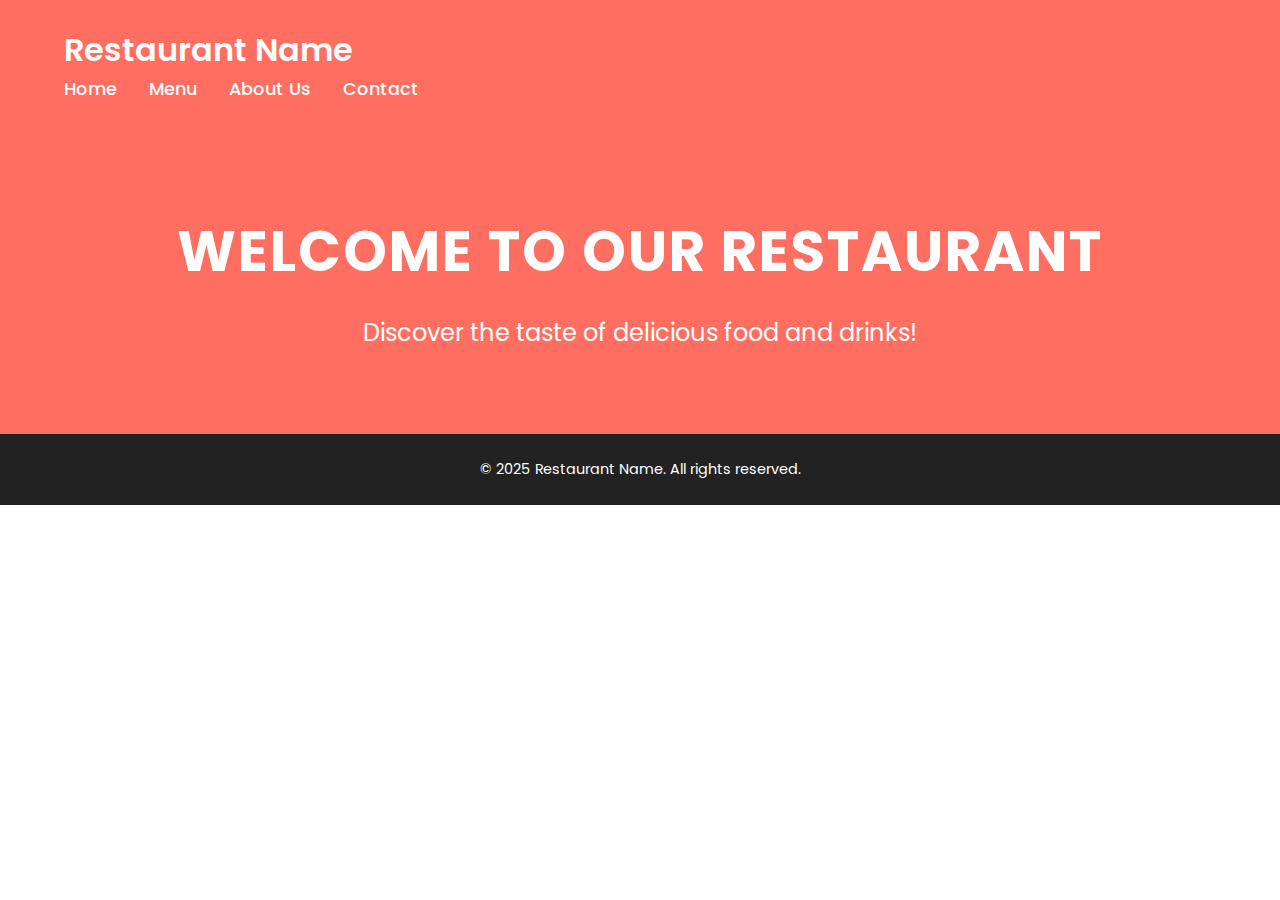
==== index.html @ e4efbb6b "update" ====
<!DOCTYPE html>
<html lang="en">
<head>
    <meta charset="UTF-8">
    <meta name="viewport" content="width=device-width, initial-scale=1.0">
    <title>Restaurant - Home</title>
    <link rel="stylesheet" href="css/style.css">
    <link href="https://fonts.googleapis.com/css2?family=Poppins:wght@400;600&display=swap" rel="stylesheet">
</head>
<body>
    <!-- Header -->
    <header class="navbar">
        <div class="container">
            <a href="index.html" class="logo">Restaurant Name</a>
            <nav>
                <ul class="menu">
                    <li><a href="index.html">Home</a></li>
                    <li><a href="menu.html">Menu</a></li>
                    <li><a href="about.html">About Us</a></li>
                    <li><a href="contact.html">Contact</a></li>
                </ul>
            </nav>
        </div>
    </header>

    <!-- Main Content -->
    <main>
        <section class="hero">
            <h1>Welcome to Our Restaurant</h1>
            <p>Discover the taste of delicious food and drinks!</p>
        </section>
    </main>

    <!-- Footer -->
    <footer>
        <div class="container">
            <p>&copy; 2025 Restaurant Name. All rights reserved.</p>
        </div>
    </footer>

    <script src="js/script.js"></script>
</body>
</html>
---- css/style.css ----
/* Global Styles */
* {
    margin: 0;
    padding: 0;
    box-sizing: border-box;
}

body {
    font-family: 'Poppins', sans-serif;
    background-color: #fff;
    color: #333;
    line-height: 1.6;
}

/* Container */
.container {
    width: 90%;
    max-width: 1200px;
    margin: 0 auto;
}

/* Header */
.navbar {
    background-color: #FF6F61;  /* Warm, appetizing color */
    color: white;
    padding: 1.5rem 0;
    box-shadow: 0 4px 6px rgba(0, 0, 0, 0.1);
}

.navbar .logo {
    font-size: 2rem;
    font-weight: 600;
    color: white;
    text-decoration: none;
}

.navbar .menu {
    list-style: none;
    padding: 0;
    display: flex;
    gap: 2rem;
}

.navbar .menu li {
    position: relative;
}

.navbar .menu li a {
    text-decoration: none;
    color: white;
    font-weight: 500;
    font-size: 1.1rem;
    transition: color 0.3s ease;
}

.navbar .menu li a:hover {
    color: #f4a261;  /* Soft highlight */
}

.navbar .menu li a::after {
    content: "";
    position: absolute;
    width: 100%;
    height: 2px;
    background-color: #f4a261;  /* Underline effect */
    bottom: -4px;
    left: 0;
    transform: scaleX(0);
    transform-origin: bottom right;
    transition: transform 0.25s ease-out;
}

.navbar .menu li a:hover::after {
    transform: scaleX(1);
    transform-origin: bottom left;
}

/* Hero Section */
.hero {
    text-align: center;
    padding: 5rem 0;
    background: url('../images/hero-bg.jpg') no-repeat center center/cover;
    color: white;
    background-color: #FF6F61;
    background-blend-mode: overlay;
}

.hero h1 {
    font-size: 3.5rem;
    margin-bottom: 1rem;
    text-transform: uppercase;
    letter-spacing: 2px;
    font-weight: bold;
}

.hero p {
    font-size: 1.5rem;
    line-height: 1.7;
    font-weight: 400;
    max-width: 800px;
    margin: 0 auto;
}

/* Menu Section */
.menu-section {
    background-color: #f9f9f9;
    padding: 3rem 0;
    text-align: center;
}

.menu-section h2 {
    font-size: 2.5rem;
    margin-bottom: 1.5rem;
    color: #FF6F61;
    font-weight: 600;
}

.menu-section p {
    font-size: 1.2rem;
    margin-bottom: 2rem;
    color: #555;
}

/* About Section */
.about-section {
    background-color: #f2f2f2;
    padding: 3rem 0;
    text-align: center;
}

.about-section h2 {
    font-size: 2.5rem;
    margin-bottom: 1.5rem;
    color: #FF6F61;
}

.about-section p {
    font-size: 1.2rem;
    line-height: 1.7;
    color: #555;
    max-width: 900px;
    margin: 0 auto;
}

/* Footer */
footer {
    background-color: #222;
    color: #fff;
    text-align: center;
    padding: 1.5rem 0;
}

footer p {
    margin: 0;
    font-size: 0.9rem;
}

/* Media Queries for Responsiveness */
@media (max-width: 768px) {
    .navbar .menu {
        flex-direction: column;
        gap: 1rem;
        text-align: center;
    }

    .hero h1 {
        font-size: 2.5rem;
    }

    .hero p {
        font-size: 1.2rem;
    }
}

@media (max-width: 480px) {
    .navbar .logo {
        font-size: 1.5rem;
    }

    .navbar .menu li a {
        font-size: 1rem;
    }

    .hero h1 {
        font-size: 2rem;
    }

    .hero p {
        font-size: 1rem;
    }
}
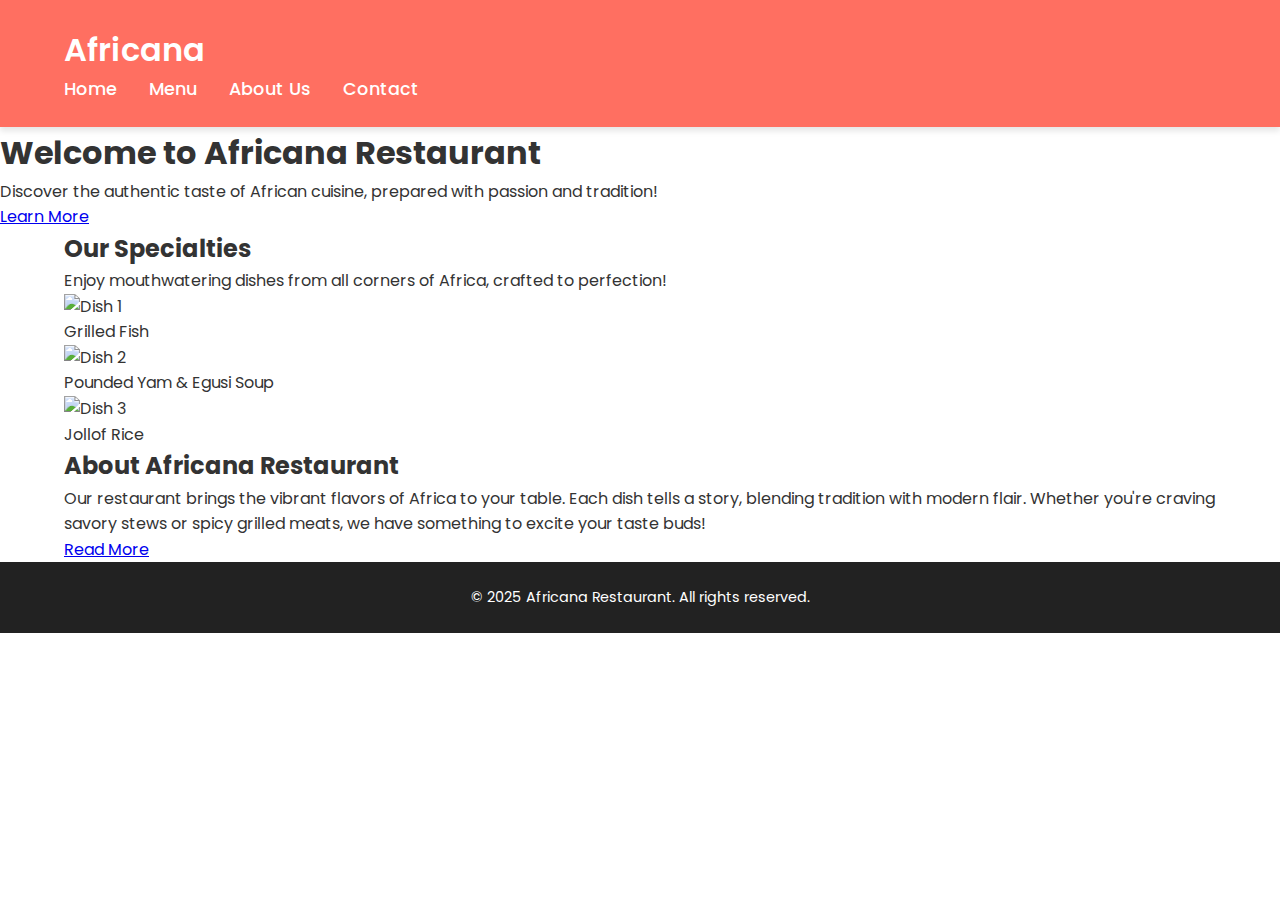
==== commit 6038e5b4: "update" ====
--- a/index.html
+++ b/index.html
@@ -1,3 +1,4 @@
+
 <!DOCTYPE html>
 <html lang="en">
 <head>
@@ -11,7 +12,7 @@
     <!-- Header -->
     <header class="navbar">
         <div class="container">
-            <a href="index.html" class="logo">Restaurant Name</a>
+            <a href="index.html" class="logo">Africana</a>
             <nav>
                 <ul class="menu">
                     <li><a href="index.html">Home</a></li>
@@ -22,22 +23,57 @@
             </nav>
         </div>
     </header>
+    
+<!-- Main Content -->
+<main>
+    <!-- Hero Section -->
+    <section class="hero-restaurant">
+        <div class="hero-content">
+            <h1 class="hero-title">Welcome to Africana Restaurant</h1>
+            <p class="hero-subtitle">Discover the authentic taste of African cuisine, prepared with passion and tradition!</p>
+            <a href="about.html" class="btn-hero">Learn More</a>
+        </div>
+    </section>
 
-    <!-- Main Content -->
-    <main>
-        <section class="hero">
-            <h1>Welcome to Our Restaurant</h1>
-            <p>Discover the taste of delicious food and drinks!</p>
-        </section>
-    </main>
+    <!-- Featured Dishes Section -->
+    <section class="featured-dishes">
+        <div class="container">
+            <h2 class="featured-title">Our Specialties</h2>
+            <p class="featured-subtitle">Enjoy mouthwatering dishes from all corners of Africa, crafted to perfection!</p>
+            <div class="featured-gallery">
+                <div class="featured-card">
+                    <img src="images/specialty-1.jpg" alt="Dish 1">
+                    <p class="featured-dish-name">Grilled Fish</p>
+                </div>
+                <div class="featured-card">
+                    <img src="images/specialty-2.jpg" alt="Dish 2">
+                    <p class="featured-dish-name">Pounded Yam & Egusi Soup</p>
+                </div>
+                <div class="featured-card">
+                    <img src="images/specialty-3.jpg" alt="Dish 3">
+                    <p class="featured-dish-name">Jollof Rice</p>
+                </div>
+            </div>
+        </div>
+    </section>
 
-    <!-- Footer -->
-    <footer>
+    <!-- About Us Section -->
+    <section class="about-restaurant">
         <div class="container">
-            <p>&copy; 2025 Restaurant Name. All rights reserved.</p>
+            <h2 class="about-title">About Africana Restaurant</h2>
+            <p class="about-description">Our restaurant brings the vibrant flavors of Africa to your table. Each dish tells a story, blending tradition with modern flair. Whether you're craving savory stews or spicy grilled meats, we have something to excite your taste buds!</p>
+            <a href="about.html" class="btn-about">Read More</a>
         </div>
-    </footer>
+    </section>
+</main>
 
-    <script src="js/script.js"></script>
+<!-- Footer -->
+<footer class="footer-restaurant">
+    <div class="container">
+        <p>&copy; 2025 Africana Restaurant. All rights reserved.</p>
+    </div>
+</footer>
+
+<script src="js/script.js"></script>
 </body>
 </html>
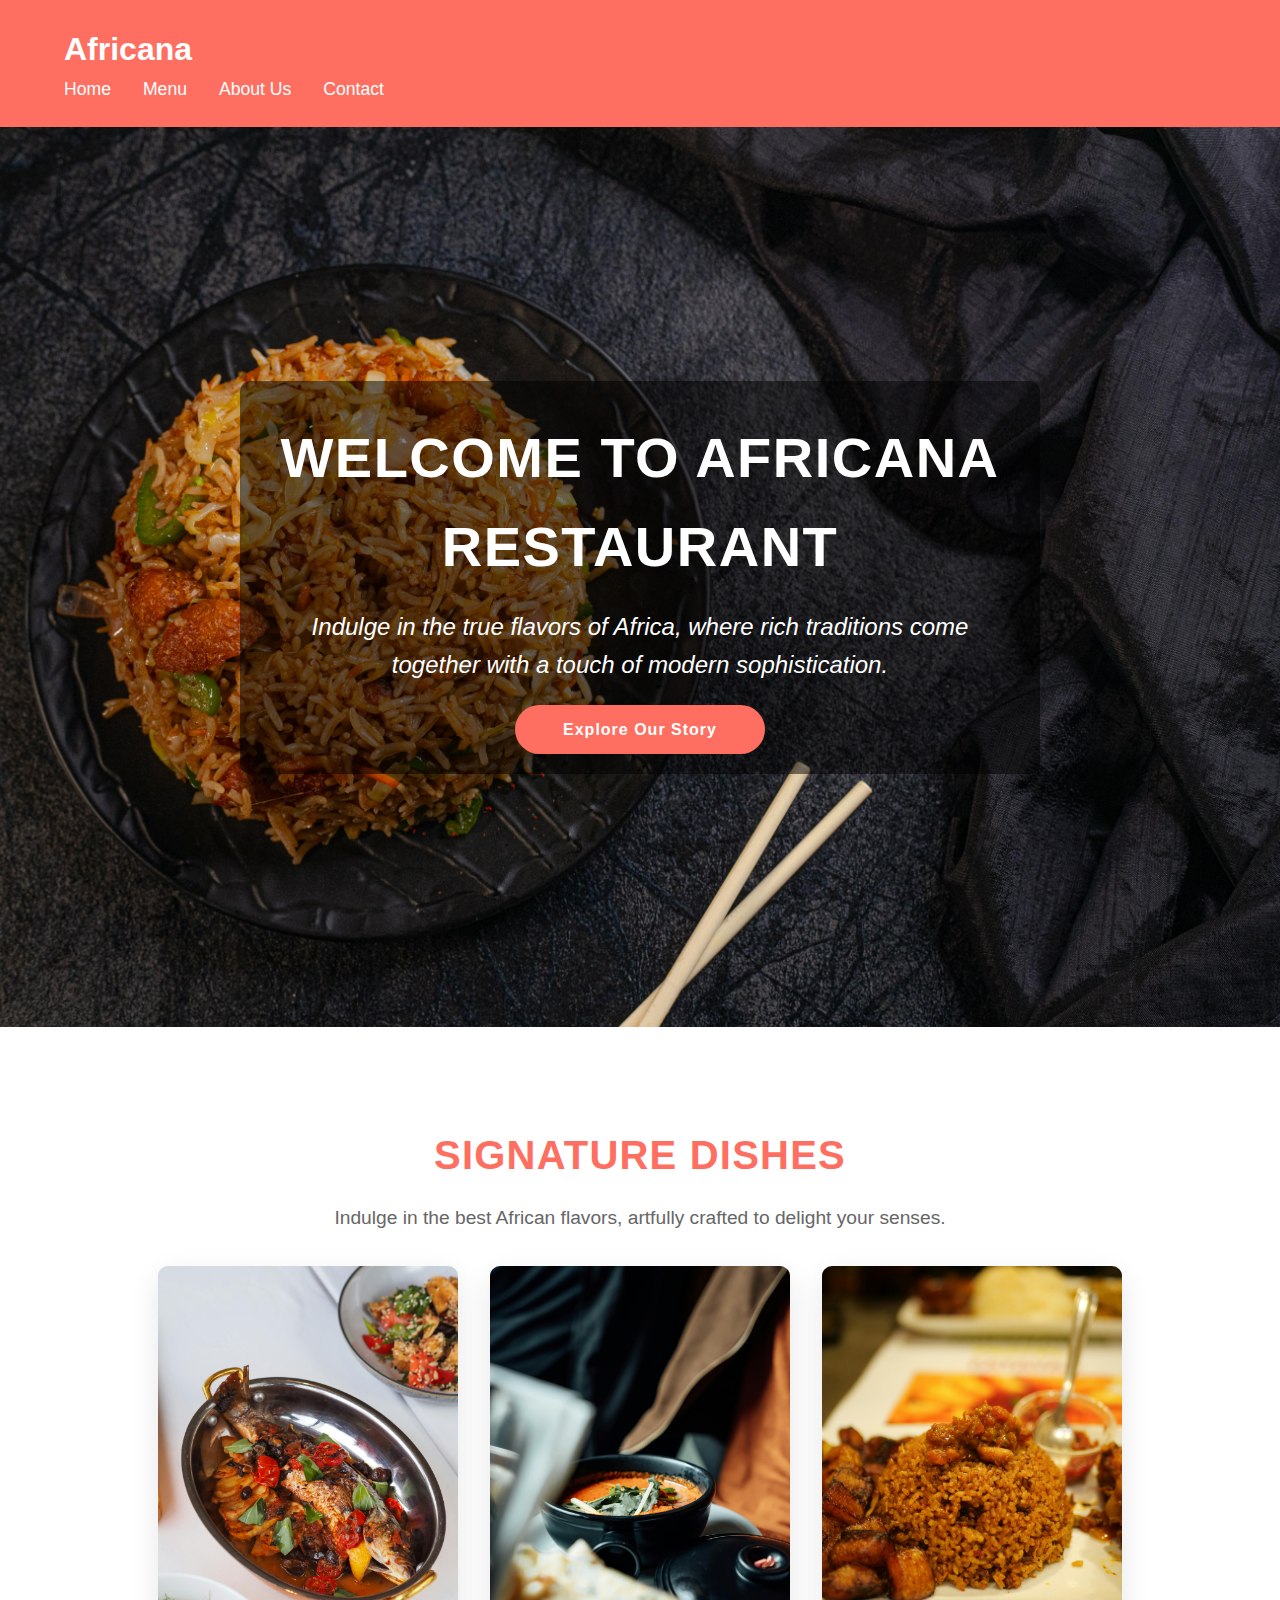
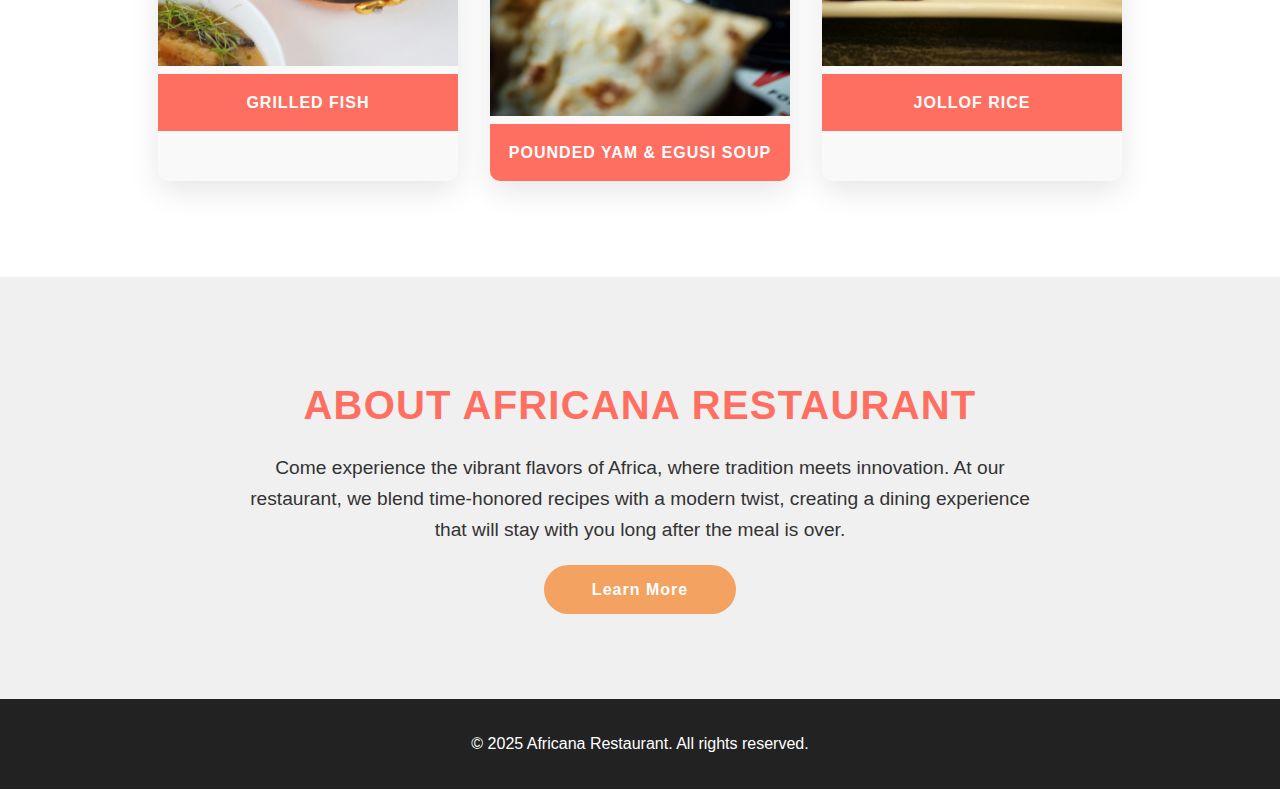
==== commit ba747872: "update" ====
--- a/index.html
+++ b/index.html
@@ -6,6 +6,7 @@
     <meta name="viewport" content="width=device-width, initial-scale=1.0">
     <title>Restaurant - Home</title>
     <link rel="stylesheet" href="css/style.css">
+    <link rel="stylesheet" href="css/index.css">
     <link href="https://fonts.googleapis.com/css2?family=Poppins:wght@400;600&display=swap" rel="stylesheet">
 </head>
 <body>
@@ -23,34 +24,34 @@
             </nav>
         </div>
     </header>
-    
+
 <!-- Main Content -->
 <main>
     <!-- Hero Section -->
     <section class="hero-restaurant">
         <div class="hero-content">
             <h1 class="hero-title">Welcome to Africana Restaurant</h1>
-            <p class="hero-subtitle">Discover the authentic taste of African cuisine, prepared with passion and tradition!</p>
-            <a href="about.html" class="btn-hero">Learn More</a>
+            <p class="hero-subtitle">Indulge in the true flavors of Africa, where rich traditions come together with a touch of modern sophistication.</p>
+            <a href="about.html" class="btn-hero">Explore Our Story</a>
         </div>
     </section>
 
     <!-- Featured Dishes Section -->
     <section class="featured-dishes">
         <div class="container">
-            <h2 class="featured-title">Our Specialties</h2>
-            <p class="featured-subtitle">Enjoy mouthwatering dishes from all corners of Africa, crafted to perfection!</p>
+            <h2 class="featured-title">Signature Dishes</h2>
+            <p class="featured-subtitle">Indulge in the best African flavors, artfully crafted to delight your senses.</p>
             <div class="featured-gallery">
                 <div class="featured-card">
-                    <img src="images/specialty-1.jpg" alt="Dish 1">
+                    <img src="images/fish_chilli.jpg" alt="Grilled Fish">
                     <p class="featured-dish-name">Grilled Fish</p>
                 </div>
                 <div class="featured-card">
-                    <img src="images/specialty-2.jpg" alt="Dish 2">
+                    <img src="images/soup.jpg" alt="Pounded Yam & Egusi Soup">
                     <p class="featured-dish-name">Pounded Yam & Egusi Soup</p>
                 </div>
                 <div class="featured-card">
-                    <img src="images/specialty-3.jpg" alt="Dish 3">
+                    <img src="images/rice.jpg" alt="Jollof Rice">
                     <p class="featured-dish-name">Jollof Rice</p>
                 </div>
             </div>
@@ -61,8 +62,8 @@
     <section class="about-restaurant">
         <div class="container">
             <h2 class="about-title">About Africana Restaurant</h2>
-            <p class="about-description">Our restaurant brings the vibrant flavors of Africa to your table. Each dish tells a story, blending tradition with modern flair. Whether you're craving savory stews or spicy grilled meats, we have something to excite your taste buds!</p>
-            <a href="about.html" class="btn-about">Read More</a>
+            <p class="about-description">Come experience the vibrant flavors of Africa, where tradition meets innovation. At our restaurant, we blend time-honored recipes with a modern twist, creating a dining experience that will stay with you long after the meal is over.</p>
+            <a href="about.html" class="btn-about">Learn More</a>
         </div>
     </section>
 </main>
@@ -77,3 +78,6 @@
 <script src="js/script.js"></script>
 </body>
 </html>
+
+
+
--- a/css/style.css
+++ b/css/style.css
@@ -79,7 +79,7 @@
 .hero {
     text-align: center;
     padding: 5rem 0;
-    background: url('../images/hero-bg.jpg') no-repeat center center/cover;
+    background: url('../images/hero-bg.jpgk') no-repeat center center/cover;
     color: white;
     background-color: #FF6F61;
     background-blend-mode: overlay;
--- a/css/index.css
+++ b/css/index.css
@@ -0,0 +1,206 @@
+/* General Styles */
+* {
+    margin: 0;
+    padding: 0;
+    box-sizing: border-box;
+}
+
+body {
+    font-family: 'Roboto', sans-serif;
+    background-color: #f4f4f4;
+    color: #333;
+    line-height: 1.6;
+}
+
+/* Hero Section */
+.hero-restaurant {
+    position: relative;
+    background-image: url('../images/rice_sticks.jpg');
+    background-size: cover;
+    background-position: center;
+    height: 100vh;
+    display: flex;
+    justify-content: center;
+    align-items: center;
+    text-align: center;
+    color: white;
+    padding: 0 20px;
+    animation: fadeInUp 1.5s ease-out;
+}
+
+.hero-content {
+    max-width: 800px;
+    text-align: center;
+    background-color: rgba(0, 0, 0, 0.5);
+    padding: 2rem;
+    border-radius: 10px;
+}
+
+.hero-title {
+    font-size: 3.5rem;
+    margin-bottom: 1rem;
+    text-transform: uppercase;
+    letter-spacing: 1.5px;
+    font-weight: bold;
+}
+
+.hero-subtitle {
+    font-size: 1.5rem;
+    margin-bottom: 2rem;
+    font-style: italic;
+}
+
+.btn-hero {
+    padding: 1rem 3rem;
+    background-color: #ff6f61;
+    color: white;
+    text-decoration: none;
+    font-weight: bold;
+    border-radius: 30px;
+    letter-spacing: 1px;
+    transition: background-color 0.3s ease, transform 0.3s ease;
+}
+
+.btn-hero:hover {
+    background-color: #e76f51;
+    transform: translateY(-5px);
+}
+
+/* Featured Dishes Section */
+.featured-dishes {
+    background-color: #ffffff;
+    padding: 6rem 2rem;
+    text-align: center;
+    animation: fadeInUp 1.5s ease-out;
+}
+
+.featured-title {
+    font-size: 2.5rem;
+    color: #FF6F61;
+    margin-bottom: 1rem;
+    text-transform: uppercase;
+    letter-spacing: 1.2px;
+}
+
+.featured-subtitle {
+    font-size: 1.2rem;
+    color: #666;
+    margin-bottom: 2rem;
+}
+
+.featured-gallery {
+    display: flex;
+    justify-content: center;
+    gap: 2rem;
+    flex-wrap: wrap;
+}
+
+.featured-card {
+    background-color: #f9f9f9;
+    border-radius: 10px;
+    overflow: hidden;
+    width: 300px;
+    box-shadow: 0 10px 30px rgba(0, 0, 0, 0.1);
+    transition: transform 0.3s ease, box-shadow 0.3s ease;
+    cursor: pointer;
+}
+
+.featured-card:hover {
+    transform: scale(1.05);
+    box-shadow: 0 12px 35px rgba(0, 0, 0, 0.15);
+}
+
+.featured-card img {
+    width: 100%;
+    height: auto;
+    transition: transform 0.3s ease;
+}
+
+.featured-card:hover img {
+    transform: scale(1.1);
+}
+
+.featured-dish-name {
+    padding: 1rem;
+    background-color: #FF6F61;
+    color: white;
+    font-weight: bold;
+    text-transform: uppercase;
+    text-align: center;
+    letter-spacing: 1px;
+}
+
+/* About Us Section */
+.about-restaurant {
+    background-color: #f0f0f0;
+    padding: 6rem 2rem;
+    text-align: center;
+    animation: fadeInUp 2s ease-out;
+}
+
+.about-title {
+    font-size: 2.5rem;
+    color: #FF6F61;
+    margin-bottom: 1rem;
+    text-transform: uppercase;
+    letter-spacing: 1.2px;
+}
+
+.about-description {
+    font-size: 1.2rem;
+    color: #333;
+    max-width: 800px;
+    margin: 0 auto 2rem;
+}
+
+.btn-about {
+    padding: 1rem 3rem;
+    background-color: #f4a261;
+    color: white;
+    text-decoration: none;
+    font-weight: bold;
+    border-radius: 30px;
+    letter-spacing: 1px;
+    transition: background-color 0.3s ease, transform 0.3s ease;
+}
+
+.btn-about:hover {
+    background-color: #e76f51;
+    transform: translateY(-5px);
+}
+
+/* Footer */
+.footer-restaurant {
+    background-color: #222;
+    color: white;
+    padding: 2rem 0;
+    text-align: center;
+}
+
+.footer-restaurant p {
+    margin: 0;
+    font-size: 1rem;
+}
+
+/* Animations */
+@keyframes fadeInUp {
+    0% {
+        opacity: 0;
+        transform: translateY(20px);
+    }
+    100% {
+        opacity: 1;
+        transform: translateY(0);
+    }
+}
+
+/* Responsive Design */
+@media (max-width: 768px) {
+    .hero-title {
+        font-size: 2.5rem;
+    }
+
+    .featured-gallery {
+        flex-direction: column;
+    }
+}
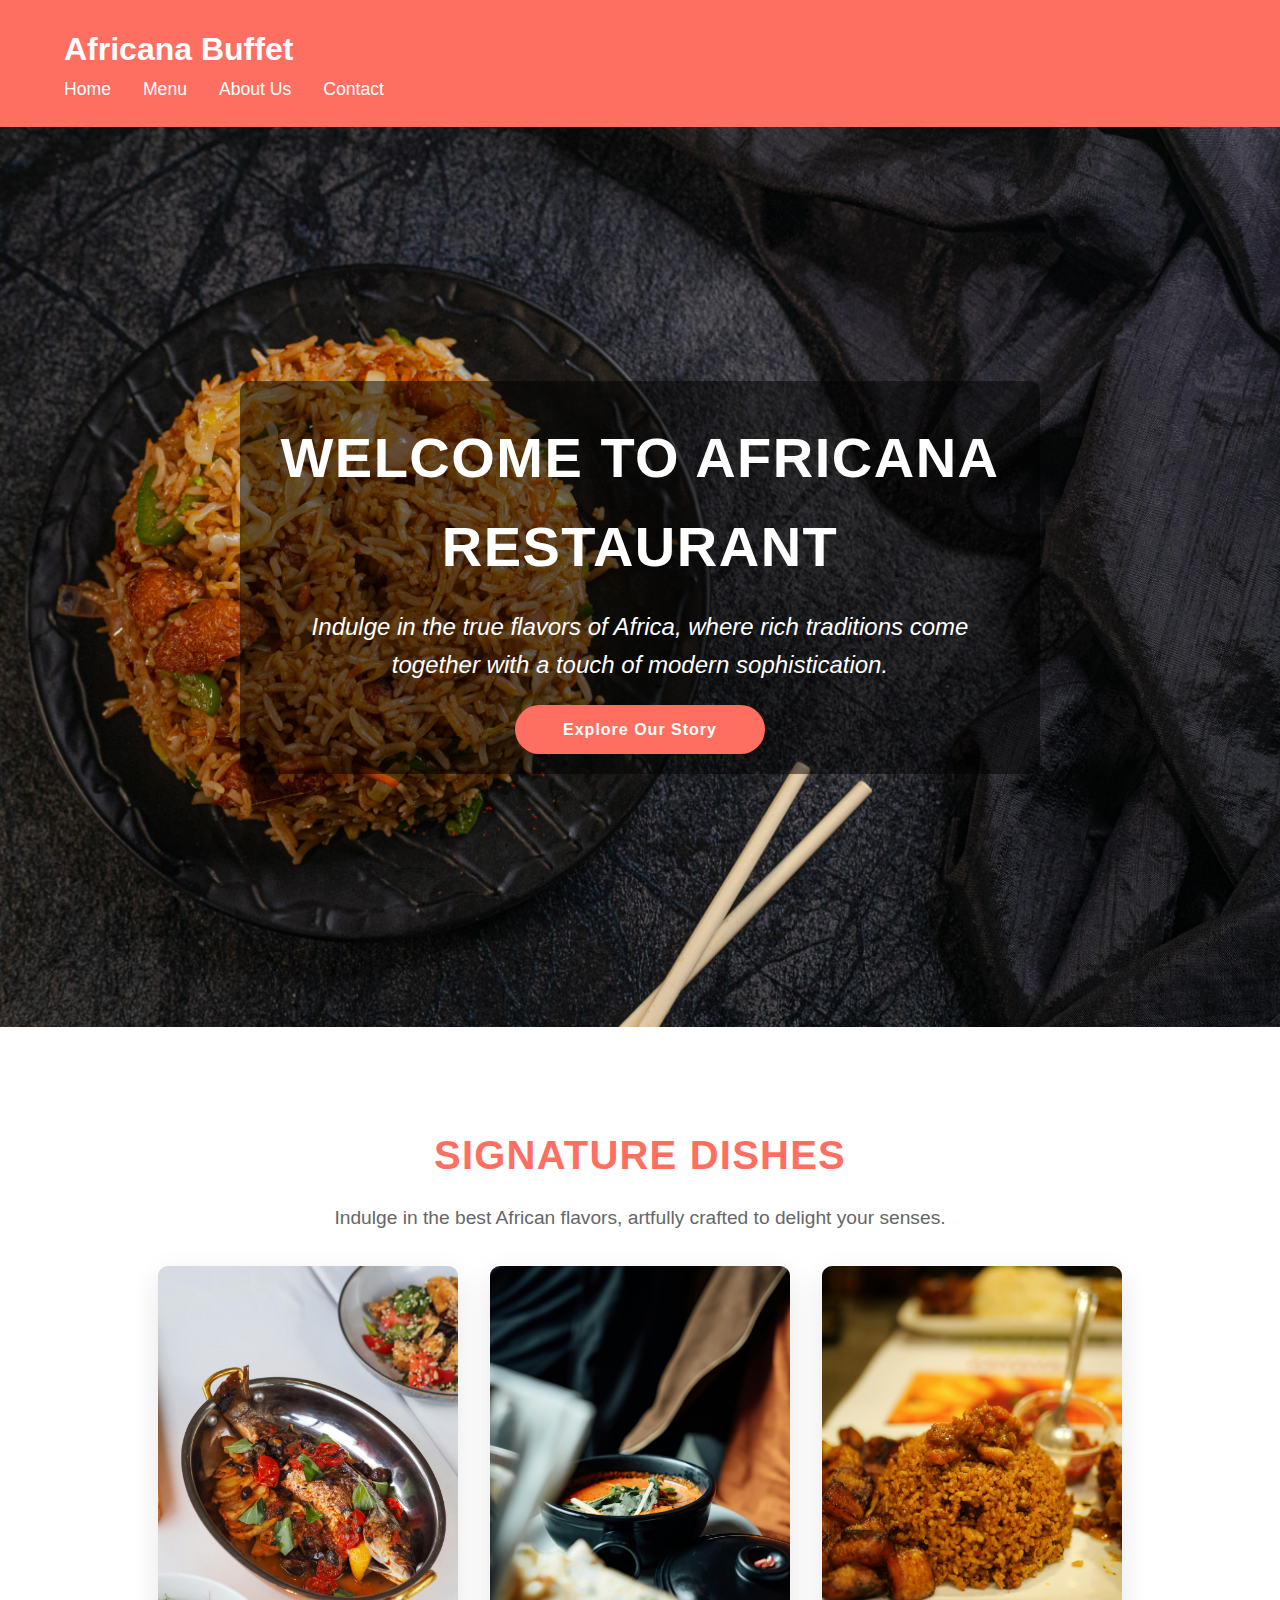
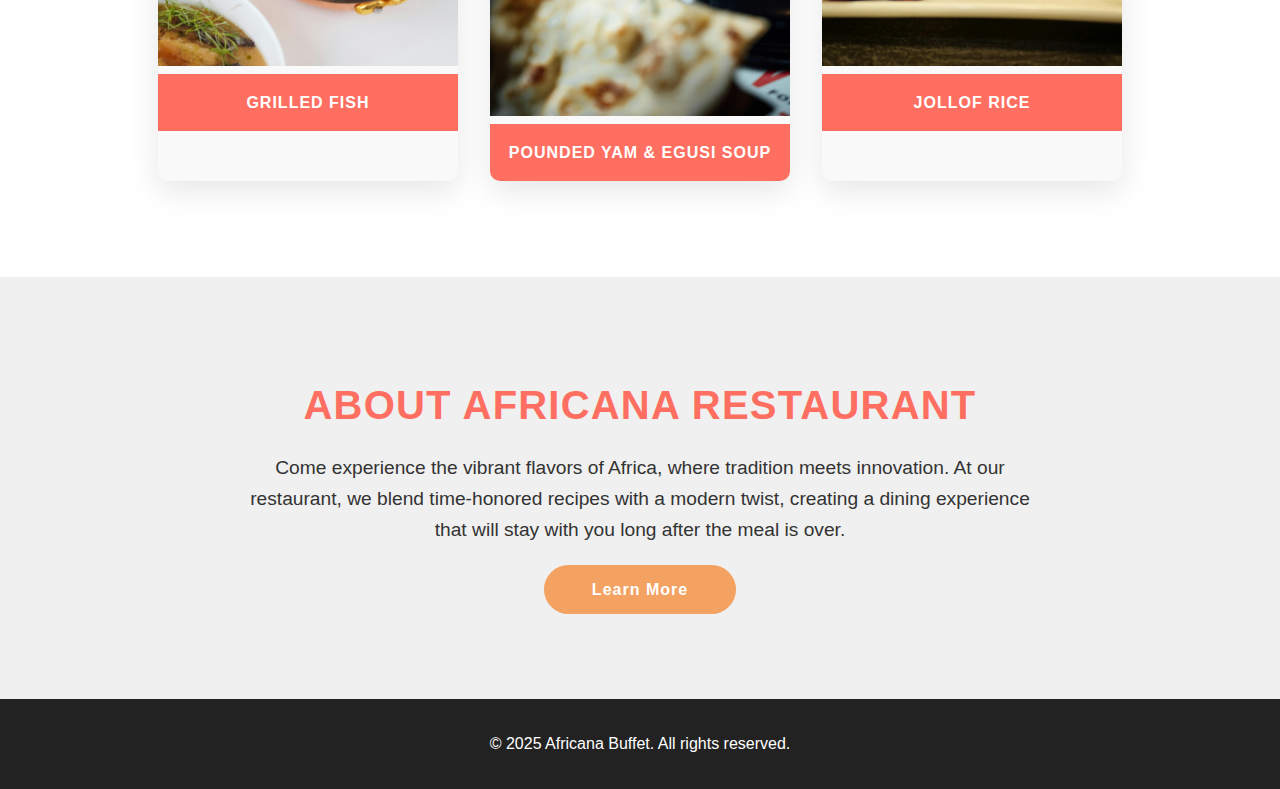
==== commit 022fb911: "update" ====
--- a/index.html
+++ b/index.html
@@ -13,7 +13,7 @@
     <!-- Header -->
     <header class="navbar">
         <div class="container">
-            <a href="index.html" class="logo">Africana</a>
+            <a href="index.html" class="logo">Africana Buffet</a>
             <nav>
                 <ul class="menu">
                     <li><a href="index.html">Home</a></li>
@@ -71,7 +71,7 @@
 <!-- Footer -->
 <footer class="footer-restaurant">
     <div class="container">
-        <p>&copy; 2025 Africana Restaurant. All rights reserved.</p>
+        <p>&copy; 2025 Africana Buffet. All rights reserved.</p>
     </div>
 </footer>
 
